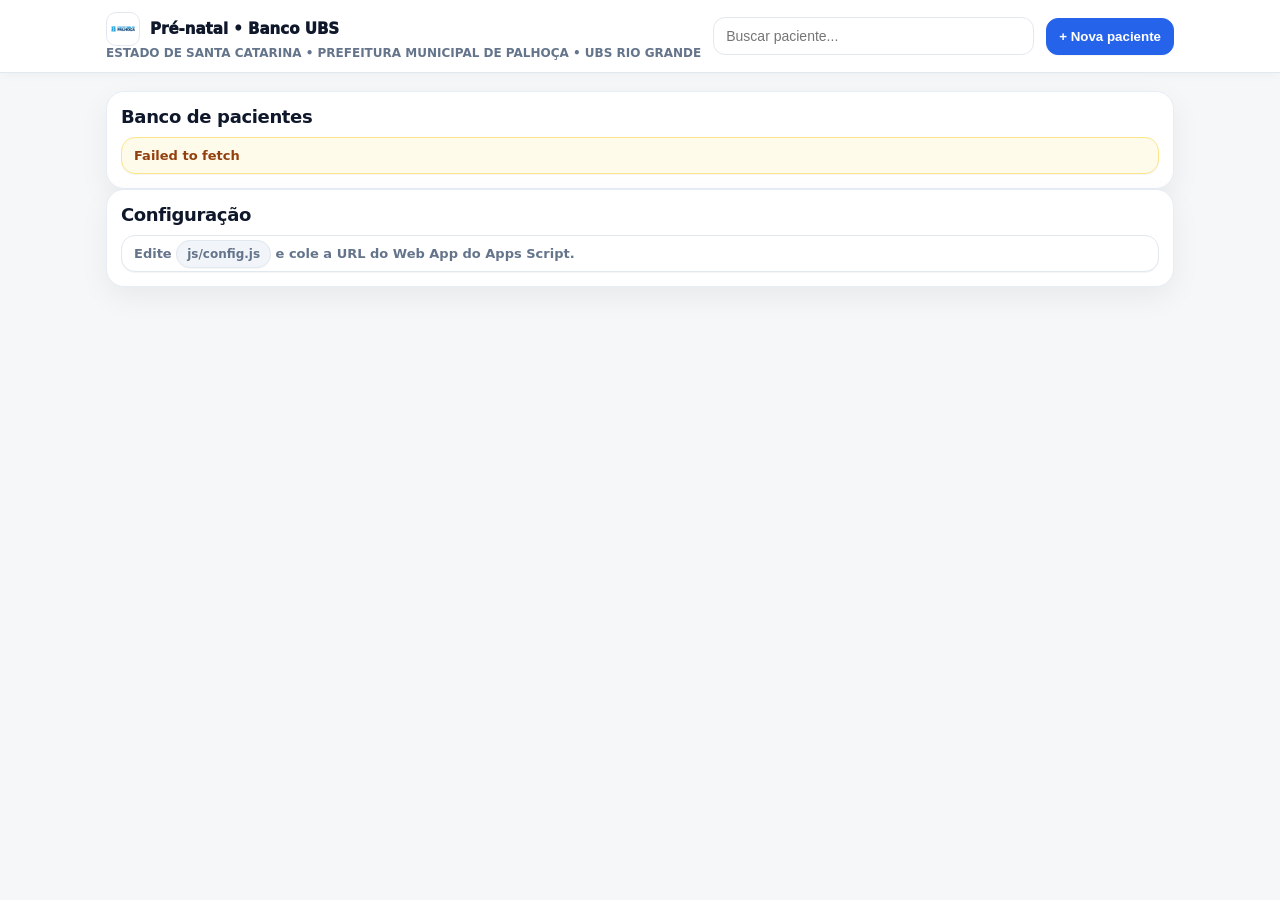
==== index.html @ 4e5b7221 "Add files via upload" ====
<!doctype html>
<html lang="pt-BR">
<head>
<meta charset="utf-8"/><meta name="viewport" content="width=device-width, initial-scale=1"/>
<title>Banco de pacientes</title>
<link rel="stylesheet" href="css/styles.css"/>
</head>
<body>
<header class="topbar">
  <div class="wrap">
    <div class="brand"><div class="brand-line"><img class="brand-logo" src="assets/logo_prefeitura_palhoca.png" alt="Palhoça"/><div class="brand-title">Pré-natal • Banco UBS</div></div>
      <small id="subtitle">ESTADO DE SANTA CATARINA • PREFEITURA MUNICIPAL DE PALHOÇA • UBS RIO GRANDE</small>
    </div>
    <div class="search no-print"><input id="globalSearch" placeholder="Buscar paciente..."/></div>
    <button class="btn primary no-print" id="btnNova">+ Nova paciente</button>
  </div>
</header>
<main>
<div class="card"><h2>Banco de pacientes</h2><div id="status" class="notice">Carregando…</div><table class="table" id="tbl"><tbody></tbody></table></div>
<div class="card no-print"><h2>Configuração</h2><div class="notice">Edite <span class="chip">js/config.js</span> e cole a URL do Web App do Apps Script.</div></div>
</main>
<script src="js/config.js"></script>
<script src="js/utils.js"></script>
<script src="js/api.js"></script>
<script src="js/index.js"></script>
<script>(function(){
  var s=document.getElementById('subtitle');
  if(s && window.APP_CONFIG){
    var pref=(window.APP_CONFIG.PREFEITURA||'PREFEITURA MUNICIPAL DE PALHOÇA').toUpperCase();
    var ubs=(window.APP_CONFIG.UBS_TITULO||'UBS RIO GRANDE').toUpperCase();
    s.textContent='ESTADO DE SANTA CATARINA • '+pref+' • '+ubs;
  }
  var gs=document.getElementById('globalSearch');
  var bn=document.getElementById('btnNova');
  if(gs) gs.addEventListener('keydown', function(e){ if(e.key==='Enter') window.location.href='index.html?q='+encodeURIComponent(gs.value||''); });
  if(bn) bn.addEventListener('click', function(){ window.location.href='new_patient.html'; });
})();</script>
</body></html>
---- css/styles.css ----
:root{--bg:#f6f7f9;--card:#fff;--text:#0f172a;--muted:#64748b;--line:#e2e8f0;--primary:#2563eb;--primary2:#1d4ed8;--chip:#f1f5f9;--okbg:#ecfdf5;--warnbg:#fffbeb}
*{box-sizing:border-box}
html,body{margin:0;padding:0;font-family:system-ui,-apple-system,Segoe UI,Roboto,Ubuntu,Arial,sans-serif;color:var(--text);background:var(--bg)}
header.topbar{position:sticky;top:0;z-index:10;background:rgba(255,255,255,.92);backdrop-filter:saturate(180%) blur(10px);border-bottom:1px solid var(--line)}
.topbar .wrap{max-width:1100px;margin:0 auto;padding:12px 16px;display:flex;gap:12px;align-items:center}
.brand{font-weight:900}
.brand small{display:block;color:var(--muted);font-weight:700;font-size:12px}
.search{flex:1}
.search input{width:100%;padding:10px 12px;border:1px solid var(--line);border-radius:12px;background:#fff;font-size:14px}
.btn{border:1px solid var(--line);background:#fff;border-radius:12px;padding:10px 12px;font-weight:800;cursor:pointer}
.btn.primary{background:var(--primary);border-color:var(--primary);color:#fff}
.btn.primary:hover{background:var(--primary2)}
.btn.small{padding:8px 10px;border-radius:10px;font-size:13px}
main{max-width:1100px;margin:0 auto;padding:18px 16px 60px}
.card{background:var(--card);border:1px solid var(--line);border-radius:18px;padding:14px}
.card h2{margin:0 0 10px;font-size:18px}
.row{display:flex;gap:10px;flex-wrap:wrap;align-items:center}
.grid{display:grid;grid-template-columns:1fr;gap:12px}
@media(min-width:900px){.grid.cols2{grid-template-columns:1.2fr .8fr}}
.field{display:flex;flex-direction:column;gap:6px;min-width:180px;flex:1}
.field label{font-size:12px;color:var(--muted);font-weight:800}
.field input,.field select,.field textarea{border:1px solid var(--line);border-radius:12px;padding:10px 12px;font-size:14px;background:#fff}
.field textarea{min-height:84px;resize:vertical}
.chips{display:flex;gap:8px;flex-wrap:wrap;margin-top:6px}
.chip{background:var(--chip);border:1px solid var(--line);padding:6px 10px;border-radius:999px;font-weight:800;font-size:12px}
.chip.badge{background:#eef2ff;border-color:#c7d2fe;color:#1e3a8a}
.chip.warn{background:var(--warnbg);border-color:#fde68a;color:#92400e}
.chip.ok{background:var(--okbg);border-color:#a7f3d0;color:#065f46}
.notice{padding:10px 12px;border-radius:14px;border:1px solid var(--line);background:#fff;color:var(--muted);font-weight:700;font-size:13px}
.notice.ok{background:var(--okbg);border-color:#a7f3d0;color:#065f46}
.notice.warn{background:var(--warnbg);border-color:#fde68a;color:#92400e}
.table{width:100%;border-collapse:separate;border-spacing:0 10px}
.table td{padding:12px;border-top:1px solid var(--line);border-bottom:1px solid var(--line);background:#fff}
.table tr td:first-child{border-left:1px solid var(--line);border-radius:14px 0 0 14px}
.table tr td:last-child{border-right:1px solid var(--line);border-radius:0 14px 14px 0}
.table .name{font-weight:900}
.table .sub{color:var(--muted);font-size:12px;margin-top:3px}
.kpis{display:grid;grid-template-columns:repeat(2,minmax(0,1fr));gap:10px}
@media(min-width:900px){.kpis{grid-template-columns:repeat(4,minmax(0,1fr))}}
.kpi{border:1px solid var(--line);border-radius:16px;padding:10px;background:#fff}
.kpi .label{font-size:11px;color:var(--muted);font-weight:900}
.kpi .val{font-size:16px;font-weight:900;margin-top:4px}
hr.sep{border:none;border-top:1px solid var(--line);margin:12px 0}
.tabs{display:flex;gap:8px;flex-wrap:wrap}
.tab{padding:8px 10px;border-radius:12px;border:1px solid var(--line);background:#fff;font-weight:900;cursor:pointer;font-size:13px}
.tab.active{background:#eff6ff;border-color:#bfdbfe;color:#1d4ed8}
.timeline{position:relative;height:70px;border:1px solid var(--line);border-radius:18px;background:#fff;padding:12px 14px;overflow:hidden}
.timeline .bar{position:absolute;left:14px;right:14px;top:34px;height:10px;border-radius:999px;background:#eef2ff;border:1px solid #c7d2fe}
.timeline .tick{position:absolute;top:18px;font-size:11px;color:var(--muted);font-weight:900;transform:translateX(-50%)}
.marker{position:absolute;top:26px;width:14px;height:14px;border-radius:50%;background:var(--primary);border:2px solid #fff;box-shadow:0 1px 2px rgba(0,0,0,.12);cursor:pointer}
.marker.consulta{background:#0ea5e9}
.marker.today{background:#f59e0b}
.marker.dpp{background:#16a34a}
.footer-actions{position:fixed;left:0;right:0;bottom:0;z-index:20;background:rgba(246,247,249,.92);backdrop-filter:saturate(180%) blur(10px);border-top:1px solid var(--line)}
.footer-actions .wrap{max-width:1100px;margin:0 auto;padding:10px 16px;display:flex;gap:10px;justify-content:flex-end}
@media print{header.topbar,.footer-actions,.no-print{display:none !important}body{background:#fff}main{max-width:unset;padding:0}.card{border:none;border-radius:0;padding:0}}
.requisicao{width:210mm;min-height:297mm;padding:14mm 14mm 12mm 14mm;margin:0 auto}
.req-header{display:flex;gap:14px;align-items:center}
.req-header img{height:34mm;max-width:72mm;object-fit:contain}
.req-header .inst{line-height:1.15}
.req-header .inst div{font-weight:900;font-size:14px}
.req-divider{border-top:2px solid #0f172a;margin:10mm 0 6mm}
.req-grid{display:grid;grid-template-columns:1fr 1fr;gap:6mm}
.req-line{font-weight:900;font-size:13px}
.req-title{margin-top:6mm;font-weight:900;font-size:15px}
.req-section{margin-top:4mm}
.req-section h3{margin:0 0 2mm;font-size:14px;font-weight:900}
.req-section ul{margin:0;padding-left:18px}
.req-section li{margin:1.2mm 0;font-size:13px;font-weight:800}
.req-footer{margin-top:12mm;display:flex;justify-content:space-between;align-items:flex-end}
.req-sign{margin-top:10mm}
.req-sign .line{border-top:1px solid #0f172a;width:75mm;margin-bottom:2mm}
.req-sign .name{font-weight:900;font-size:13px}
.req-sign .crm{font-weight:900;font-size:13px}

/* ===== Refinamento visual v3 ===== */
:root{
  --shadow: 0 10px 30px rgba(2,6,23,.06);
  --shadow2: 0 6px 18px rgba(2,6,23,.08);
}
header.topbar{box-shadow:0 2px 10px rgba(2,6,23,.04)}
.card{box-shadow:var(--shadow); border-color:#e6edf5}
.card h2{letter-spacing:-.02em}
.btn{transition:transform .06s ease, box-shadow .12s ease, background .12s ease; box-shadow:0 1px 0 rgba(2,6,23,.04)}
.btn:hover{box-shadow:var(--shadow2)}
.btn:active{transform:translateY(1px)}
.field input,.field select,.field textarea{outline:none; transition:border .12s ease, box-shadow .12s ease}
.field input:focus,.field select:focus,.field textarea:focus{
  border-color:#bfdbfe;
  box-shadow:0 0 0 4px rgba(59,130,246,.12);
}
.notice{box-shadow:0 1px 0 rgba(2,6,23,.04)}
.table{border-spacing:0 12px}
.table td{box-shadow:0 1px 0 rgba(2,6,23,.04)}
.chip{box-shadow:0 1px 0 rgba(2,6,23,.03)}
.brand{display:flex;flex-direction:column}
.brand-line{display:flex;align-items:center;gap:10px}
.brand-logo{width:34px;height:34px;border-radius:10px;object-fit:contain;background:#fff;border:1px solid var(--line);padding:4px}
.brand-title{font-size:15px;font-weight:950}
@media(max-width:520px){
  .brand small{display:none}
  .search{display:none}
}
.footer-actions .wrap{justify-content:space-between}
.footer-actions .wrap .row-left{display:flex;gap:8px;align-items:center}
.footer-actions .wrap .row-right{display:flex;gap:10px;align-items:center}
.timeline{box-shadow:var(--shadow)}
.timeline .bar{background:linear-gradient(90deg,#eef2ff,#eff6ff)}
.marker{transition:transform .08s ease}
.marker:hover{transform:scale(1.12)}
.requisicao{background:#fff;border:1px solid #e5e7eb;border-radius:12px;box-shadow:var(--shadow)}
.req-divider{border-top:3px solid #0f172a}
.req-section li{font-weight:700}
@media print{
  .requisicao{border:none;border-radius:0;box-shadow:none}
}
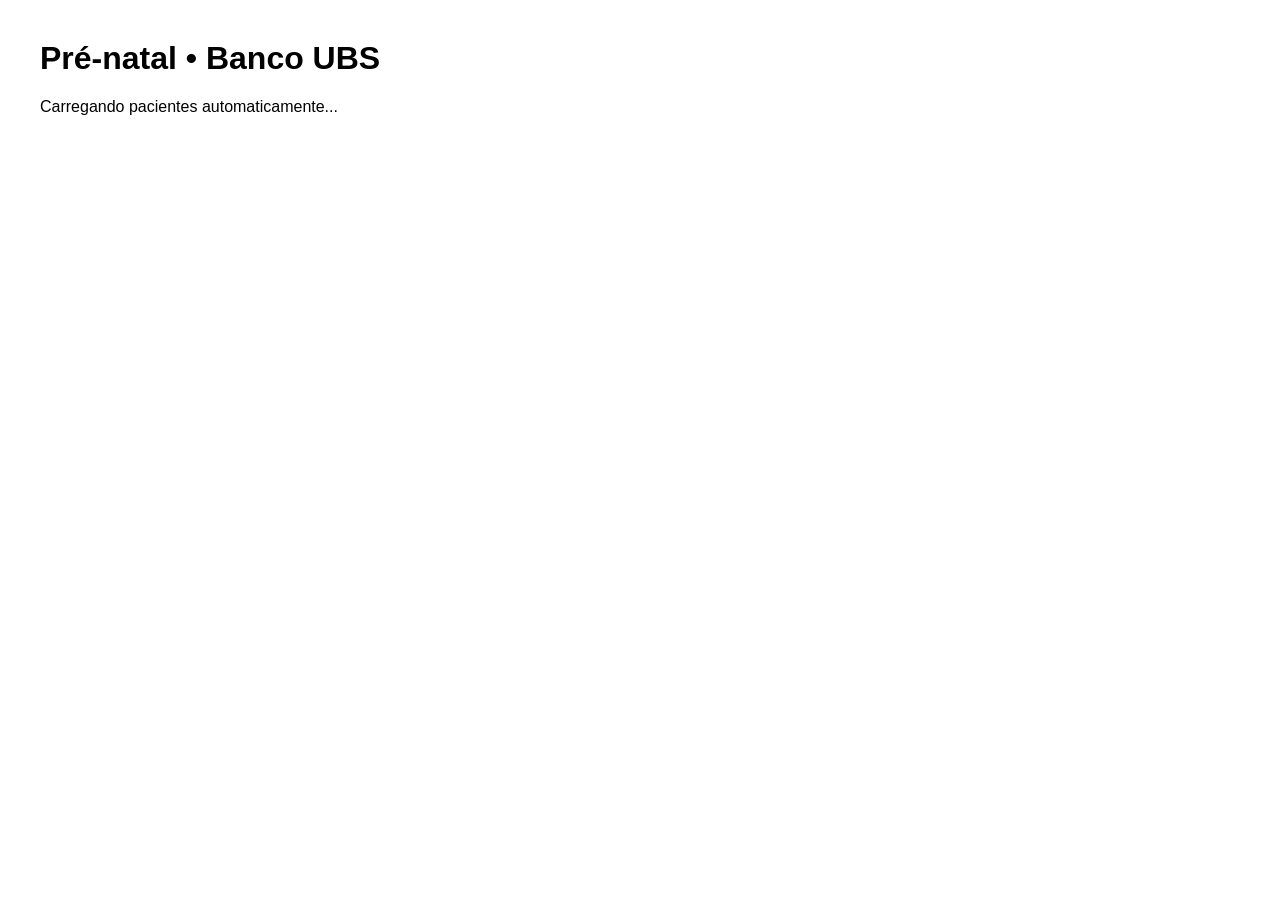
==== commit 5c119bdf: "Add files via upload" ====
--- a/index.html
+++ b/index.html
@@ -1,38 +1,15 @@
-<!doctype html>
-<html lang="pt-BR">
+
+<!DOCTYPE html>
+<html>
 <head>
-<meta charset="utf-8"/><meta name="viewport" content="width=device-width, initial-scale=1"/>
-<title>Banco de pacientes</title>
-<link rel="stylesheet" href="css/styles.css"/>
+<meta charset="utf-8">
+<title>Pré-natal • Banco UBS</title>
+<link rel="stylesheet" href="css/styles.css">
 </head>
 <body>
-<header class="topbar">
-  <div class="wrap">
-    <div class="brand"><div class="brand-line"><img class="brand-logo" src="assets/logo_prefeitura_palhoca.png" alt="Palhoça"/><div class="brand-title">Pré-natal • Banco UBS</div></div>
-      <small id="subtitle">ESTADO DE SANTA CATARINA • PREFEITURA MUNICIPAL DE PALHOÇA • UBS RIO GRANDE</small>
-    </div>
-    <div class="search no-print"><input id="globalSearch" placeholder="Buscar paciente..."/></div>
-    <button class="btn primary no-print" id="btnNova">+ Nova paciente</button>
-  </div>
-</header>
-<main>
-<div class="card"><h2>Banco de pacientes</h2><div id="status" class="notice">Carregando…</div><table class="table" id="tbl"><tbody></tbody></table></div>
-<div class="card no-print"><h2>Configuração</h2><div class="notice">Edite <span class="chip">js/config.js</span> e cole a URL do Web App do Apps Script.</div></div>
-</main>
+<h1>Pré-natal • Banco UBS</h1>
+<p>Carregando pacientes automaticamente...</p>
 <script src="js/config.js"></script>
-<script src="js/utils.js"></script>
 <script src="js/api.js"></script>
-<script src="js/index.js"></script>
-<script>(function(){
-  var s=document.getElementById('subtitle');
-  if(s && window.APP_CONFIG){
-    var pref=(window.APP_CONFIG.PREFEITURA||'PREFEITURA MUNICIPAL DE PALHOÇA').toUpperCase();
-    var ubs=(window.APP_CONFIG.UBS_TITULO||'UBS RIO GRANDE').toUpperCase();
-    s.textContent='ESTADO DE SANTA CATARINA • '+pref+' • '+ubs;
-  }
-  var gs=document.getElementById('globalSearch');
-  var bn=document.getElementById('btnNova');
-  if(gs) gs.addEventListener('keydown', function(e){ if(e.key==='Enter') window.location.href='index.html?q='+encodeURIComponent(gs.value||''); });
-  if(bn) bn.addEventListener('click', function(){ window.location.href='new_patient.html'; });
-})();</script>
-</body></html>+</body>
+</html>
--- a/css/styles.css
+++ b/css/styles.css
@@ -1,116 +1,2 @@
-:root{--bg:#f6f7f9;--card:#fff;--text:#0f172a;--muted:#64748b;--line:#e2e8f0;--primary:#2563eb;--primary2:#1d4ed8;--chip:#f1f5f9;--okbg:#ecfdf5;--warnbg:#fffbeb}
-*{box-sizing:border-box}
-html,body{margin:0;padding:0;font-family:system-ui,-apple-system,Segoe UI,Roboto,Ubuntu,Arial,sans-serif;color:var(--text);background:var(--bg)}
-header.topbar{position:sticky;top:0;z-index:10;background:rgba(255,255,255,.92);backdrop-filter:saturate(180%) blur(10px);border-bottom:1px solid var(--line)}
-.topbar .wrap{max-width:1100px;margin:0 auto;padding:12px 16px;display:flex;gap:12px;align-items:center}
-.brand{font-weight:900}
-.brand small{display:block;color:var(--muted);font-weight:700;font-size:12px}
-.search{flex:1}
-.search input{width:100%;padding:10px 12px;border:1px solid var(--line);border-radius:12px;background:#fff;font-size:14px}
-.btn{border:1px solid var(--line);background:#fff;border-radius:12px;padding:10px 12px;font-weight:800;cursor:pointer}
-.btn.primary{background:var(--primary);border-color:var(--primary);color:#fff}
-.btn.primary:hover{background:var(--primary2)}
-.btn.small{padding:8px 10px;border-radius:10px;font-size:13px}
-main{max-width:1100px;margin:0 auto;padding:18px 16px 60px}
-.card{background:var(--card);border:1px solid var(--line);border-radius:18px;padding:14px}
-.card h2{margin:0 0 10px;font-size:18px}
-.row{display:flex;gap:10px;flex-wrap:wrap;align-items:center}
-.grid{display:grid;grid-template-columns:1fr;gap:12px}
-@media(min-width:900px){.grid.cols2{grid-template-columns:1.2fr .8fr}}
-.field{display:flex;flex-direction:column;gap:6px;min-width:180px;flex:1}
-.field label{font-size:12px;color:var(--muted);font-weight:800}
-.field input,.field select,.field textarea{border:1px solid var(--line);border-radius:12px;padding:10px 12px;font-size:14px;background:#fff}
-.field textarea{min-height:84px;resize:vertical}
-.chips{display:flex;gap:8px;flex-wrap:wrap;margin-top:6px}
-.chip{background:var(--chip);border:1px solid var(--line);padding:6px 10px;border-radius:999px;font-weight:800;font-size:12px}
-.chip.badge{background:#eef2ff;border-color:#c7d2fe;color:#1e3a8a}
-.chip.warn{background:var(--warnbg);border-color:#fde68a;color:#92400e}
-.chip.ok{background:var(--okbg);border-color:#a7f3d0;color:#065f46}
-.notice{padding:10px 12px;border-radius:14px;border:1px solid var(--line);background:#fff;color:var(--muted);font-weight:700;font-size:13px}
-.notice.ok{background:var(--okbg);border-color:#a7f3d0;color:#065f46}
-.notice.warn{background:var(--warnbg);border-color:#fde68a;color:#92400e}
-.table{width:100%;border-collapse:separate;border-spacing:0 10px}
-.table td{padding:12px;border-top:1px solid var(--line);border-bottom:1px solid var(--line);background:#fff}
-.table tr td:first-child{border-left:1px solid var(--line);border-radius:14px 0 0 14px}
-.table tr td:last-child{border-right:1px solid var(--line);border-radius:0 14px 14px 0}
-.table .name{font-weight:900}
-.table .sub{color:var(--muted);font-size:12px;margin-top:3px}
-.kpis{display:grid;grid-template-columns:repeat(2,minmax(0,1fr));gap:10px}
-@media(min-width:900px){.kpis{grid-template-columns:repeat(4,minmax(0,1fr))}}
-.kpi{border:1px solid var(--line);border-radius:16px;padding:10px;background:#fff}
-.kpi .label{font-size:11px;color:var(--muted);font-weight:900}
-.kpi .val{font-size:16px;font-weight:900;margin-top:4px}
-hr.sep{border:none;border-top:1px solid var(--line);margin:12px 0}
-.tabs{display:flex;gap:8px;flex-wrap:wrap}
-.tab{padding:8px 10px;border-radius:12px;border:1px solid var(--line);background:#fff;font-weight:900;cursor:pointer;font-size:13px}
-.tab.active{background:#eff6ff;border-color:#bfdbfe;color:#1d4ed8}
-.timeline{position:relative;height:70px;border:1px solid var(--line);border-radius:18px;background:#fff;padding:12px 14px;overflow:hidden}
-.timeline .bar{position:absolute;left:14px;right:14px;top:34px;height:10px;border-radius:999px;background:#eef2ff;border:1px solid #c7d2fe}
-.timeline .tick{position:absolute;top:18px;font-size:11px;color:var(--muted);font-weight:900;transform:translateX(-50%)}
-.marker{position:absolute;top:26px;width:14px;height:14px;border-radius:50%;background:var(--primary);border:2px solid #fff;box-shadow:0 1px 2px rgba(0,0,0,.12);cursor:pointer}
-.marker.consulta{background:#0ea5e9}
-.marker.today{background:#f59e0b}
-.marker.dpp{background:#16a34a}
-.footer-actions{position:fixed;left:0;right:0;bottom:0;z-index:20;background:rgba(246,247,249,.92);backdrop-filter:saturate(180%) blur(10px);border-top:1px solid var(--line)}
-.footer-actions .wrap{max-width:1100px;margin:0 auto;padding:10px 16px;display:flex;gap:10px;justify-content:flex-end}
-@media print{header.topbar,.footer-actions,.no-print{display:none !important}body{background:#fff}main{max-width:unset;padding:0}.card{border:none;border-radius:0;padding:0}}
-.requisicao{width:210mm;min-height:297mm;padding:14mm 14mm 12mm 14mm;margin:0 auto}
-.req-header{display:flex;gap:14px;align-items:center}
-.req-header img{height:34mm;max-width:72mm;object-fit:contain}
-.req-header .inst{line-height:1.15}
-.req-header .inst div{font-weight:900;font-size:14px}
-.req-divider{border-top:2px solid #0f172a;margin:10mm 0 6mm}
-.req-grid{display:grid;grid-template-columns:1fr 1fr;gap:6mm}
-.req-line{font-weight:900;font-size:13px}
-.req-title{margin-top:6mm;font-weight:900;font-size:15px}
-.req-section{margin-top:4mm}
-.req-section h3{margin:0 0 2mm;font-size:14px;font-weight:900}
-.req-section ul{margin:0;padding-left:18px}
-.req-section li{margin:1.2mm 0;font-size:13px;font-weight:800}
-.req-footer{margin-top:12mm;display:flex;justify-content:space-between;align-items:flex-end}
-.req-sign{margin-top:10mm}
-.req-sign .line{border-top:1px solid #0f172a;width:75mm;margin-bottom:2mm}
-.req-sign .name{font-weight:900;font-size:13px}
-.req-sign .crm{font-weight:900;font-size:13px}
 
-/* ===== Refinamento visual v3 ===== */
-:root{
-  --shadow: 0 10px 30px rgba(2,6,23,.06);
-  --shadow2: 0 6px 18px rgba(2,6,23,.08);
-}
-header.topbar{box-shadow:0 2px 10px rgba(2,6,23,.04)}
-.card{box-shadow:var(--shadow); border-color:#e6edf5}
-.card h2{letter-spacing:-.02em}
-.btn{transition:transform .06s ease, box-shadow .12s ease, background .12s ease; box-shadow:0 1px 0 rgba(2,6,23,.04)}
-.btn:hover{box-shadow:var(--shadow2)}
-.btn:active{transform:translateY(1px)}
-.field input,.field select,.field textarea{outline:none; transition:border .12s ease, box-shadow .12s ease}
-.field input:focus,.field select:focus,.field textarea:focus{
-  border-color:#bfdbfe;
-  box-shadow:0 0 0 4px rgba(59,130,246,.12);
-}
-.notice{box-shadow:0 1px 0 rgba(2,6,23,.04)}
-.table{border-spacing:0 12px}
-.table td{box-shadow:0 1px 0 rgba(2,6,23,.04)}
-.chip{box-shadow:0 1px 0 rgba(2,6,23,.03)}
-.brand{display:flex;flex-direction:column}
-.brand-line{display:flex;align-items:center;gap:10px}
-.brand-logo{width:34px;height:34px;border-radius:10px;object-fit:contain;background:#fff;border:1px solid var(--line);padding:4px}
-.brand-title{font-size:15px;font-weight:950}
-@media(max-width:520px){
-  .brand small{display:none}
-  .search{display:none}
-}
-.footer-actions .wrap{justify-content:space-between}
-.footer-actions .wrap .row-left{display:flex;gap:8px;align-items:center}
-.footer-actions .wrap .row-right{display:flex;gap:10px;align-items:center}
-.timeline{box-shadow:var(--shadow)}
-.timeline .bar{background:linear-gradient(90deg,#eef2ff,#eff6ff)}
-.marker{transition:transform .08s ease}
-.marker:hover{transform:scale(1.12)}
-.requisicao{background:#fff;border:1px solid #e5e7eb;border-radius:12px;box-shadow:var(--shadow)}
-.req-divider{border-top:3px solid #0f172a}
-.req-section li{font-weight:700}
-@media print{
-  .requisicao{border:none;border-radius:0;box-shadow:none}
-}
+body{font-family:Arial,Helvetica,sans-serif;margin:40px}
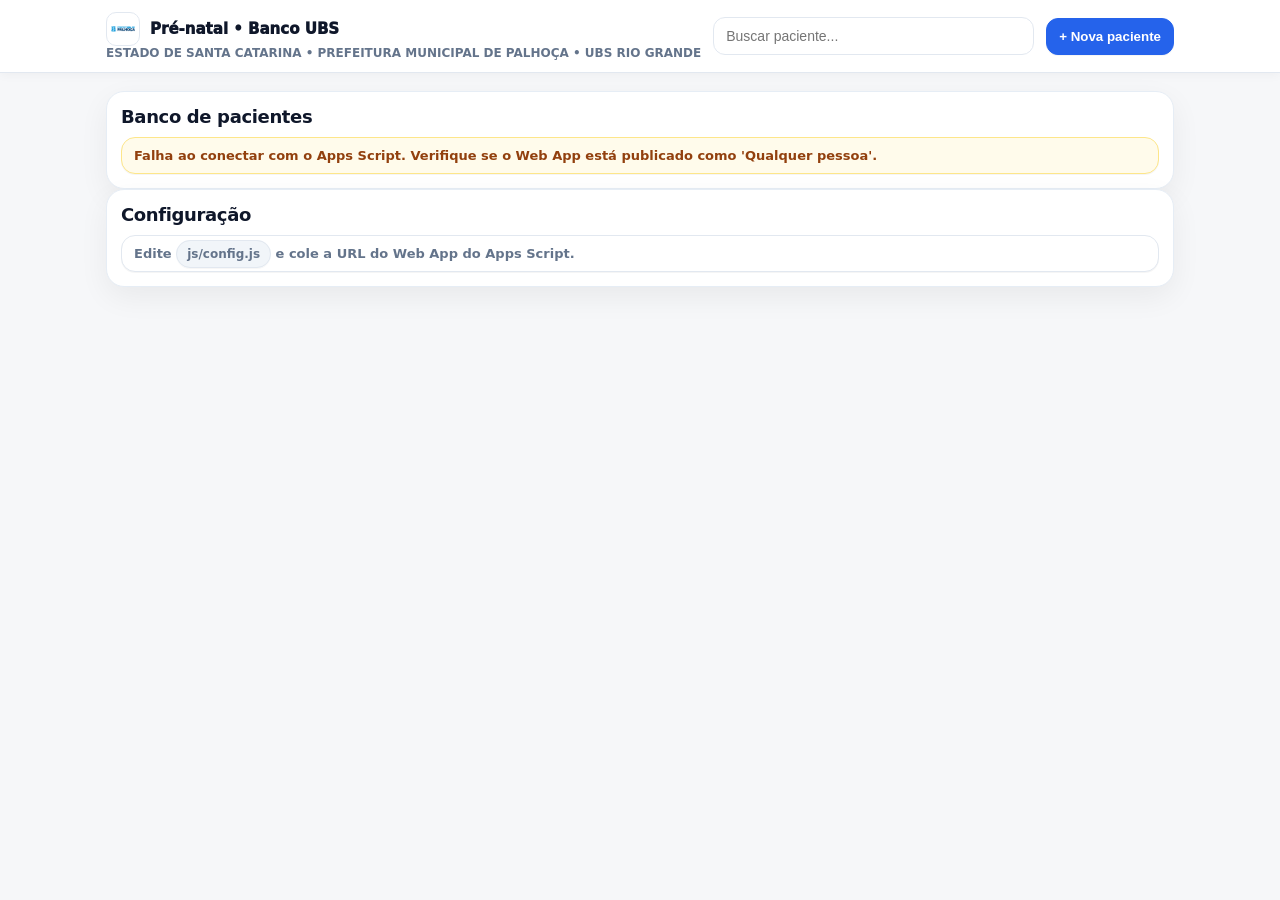
==== commit 2827e0f8: "Add files via upload" ====
--- a/index.html
+++ b/index.html
@@ -1,15 +1,38 @@
-
-<!DOCTYPE html>
-<html>
+<!doctype html>
+<html lang="pt-BR">
 <head>
-<meta charset="utf-8">
-<title>Pré-natal • Banco UBS</title>
-<link rel="stylesheet" href="css/styles.css">
+<meta charset="utf-8"/><meta name="viewport" content="width=device-width, initial-scale=1"/>
+<title>Banco de pacientes</title>
+<link rel="stylesheet" href="css/styles.css"/>
 </head>
 <body>
-<h1>Pré-natal • Banco UBS</h1>
-<p>Carregando pacientes automaticamente...</p>
+<header class="topbar">
+  <div class="wrap">
+    <div class="brand"><div class="brand-line"><img class="brand-logo" src="assets/logo_prefeitura_palhoca.png" alt="Palhoça"/><div class="brand-title">Pré-natal • Banco UBS</div></div>
+      <small id="subtitle">ESTADO DE SANTA CATARINA • PREFEITURA MUNICIPAL DE PALHOÇA • UBS RIO GRANDE</small>
+    </div>
+    <div class="search no-print"><input id="globalSearch" placeholder="Buscar paciente..."/></div>
+    <button class="btn primary no-print" id="btnNova">+ Nova paciente</button>
+  </div>
+</header>
+<main>
+<div class="card"><h2>Banco de pacientes</h2><div id="status" class="notice">Carregando…</div><table class="table" id="tbl"><tbody></tbody></table></div>
+<div class="card no-print"><h2>Configuração</h2><div class="notice">Edite <span class="chip">js/config.js</span> e cole a URL do Web App do Apps Script.</div></div>
+</main>
 <script src="js/config.js"></script>
+<script src="js/utils.js"></script>
 <script src="js/api.js"></script>
-</body>
-</html>
+<script src="js/index.js"></script>
+<script>(function(){
+  var s=document.getElementById('subtitle');
+  if(s && window.APP_CONFIG){
+    var pref=(window.APP_CONFIG.PREFEITURA||'PREFEITURA MUNICIPAL DE PALHOÇA').toUpperCase();
+    var ubs=(window.APP_CONFIG.UBS_TITULO||'UBS RIO GRANDE').toUpperCase();
+    s.textContent='ESTADO DE SANTA CATARINA • '+pref+' • '+ubs;
+  }
+  var gs=document.getElementById('globalSearch');
+  var bn=document.getElementById('btnNova');
+  if(gs) gs.addEventListener('keydown', function(e){ if(e.key==='Enter') window.location.href='index.html?q='+encodeURIComponent(gs.value||''); });
+  if(bn) bn.addEventListener('click', function(){ window.location.href='new_patient.html'; });
+})();</script>
+</body></html>
--- a/css/styles.css
+++ b/css/styles.css
@@ -1,2 +1,116 @@
+:root{--bg:#f6f7f9;--card:#fff;--text:#0f172a;--muted:#64748b;--line:#e2e8f0;--primary:#2563eb;--primary2:#1d4ed8;--chip:#f1f5f9;--okbg:#ecfdf5;--warnbg:#fffbeb}
+*{box-sizing:border-box}
+html,body{margin:0;padding:0;font-family:system-ui,-apple-system,Segoe UI,Roboto,Ubuntu,Arial,sans-serif;color:var(--text);background:var(--bg)}
+header.topbar{position:sticky;top:0;z-index:10;background:rgba(255,255,255,.92);backdrop-filter:saturate(180%) blur(10px);border-bottom:1px solid var(--line)}
+.topbar .wrap{max-width:1100px;margin:0 auto;padding:12px 16px;display:flex;gap:12px;align-items:center}
+.brand{font-weight:900}
+.brand small{display:block;color:var(--muted);font-weight:700;font-size:12px}
+.search{flex:1}
+.search input{width:100%;padding:10px 12px;border:1px solid var(--line);border-radius:12px;background:#fff;font-size:14px}
+.btn{border:1px solid var(--line);background:#fff;border-radius:12px;padding:10px 12px;font-weight:800;cursor:pointer}
+.btn.primary{background:var(--primary);border-color:var(--primary);color:#fff}
+.btn.primary:hover{background:var(--primary2)}
+.btn.small{padding:8px 10px;border-radius:10px;font-size:13px}
+main{max-width:1100px;margin:0 auto;padding:18px 16px 60px}
+.card{background:var(--card);border:1px solid var(--line);border-radius:18px;padding:14px}
+.card h2{margin:0 0 10px;font-size:18px}
+.row{display:flex;gap:10px;flex-wrap:wrap;align-items:center}
+.grid{display:grid;grid-template-columns:1fr;gap:12px}
+@media(min-width:900px){.grid.cols2{grid-template-columns:1.2fr .8fr}}
+.field{display:flex;flex-direction:column;gap:6px;min-width:180px;flex:1}
+.field label{font-size:12px;color:var(--muted);font-weight:800}
+.field input,.field select,.field textarea{border:1px solid var(--line);border-radius:12px;padding:10px 12px;font-size:14px;background:#fff}
+.field textarea{min-height:84px;resize:vertical}
+.chips{display:flex;gap:8px;flex-wrap:wrap;margin-top:6px}
+.chip{background:var(--chip);border:1px solid var(--line);padding:6px 10px;border-radius:999px;font-weight:800;font-size:12px}
+.chip.badge{background:#eef2ff;border-color:#c7d2fe;color:#1e3a8a}
+.chip.warn{background:var(--warnbg);border-color:#fde68a;color:#92400e}
+.chip.ok{background:var(--okbg);border-color:#a7f3d0;color:#065f46}
+.notice{padding:10px 12px;border-radius:14px;border:1px solid var(--line);background:#fff;color:var(--muted);font-weight:700;font-size:13px}
+.notice.ok{background:var(--okbg);border-color:#a7f3d0;color:#065f46}
+.notice.warn{background:var(--warnbg);border-color:#fde68a;color:#92400e}
+.table{width:100%;border-collapse:separate;border-spacing:0 10px}
+.table td{padding:12px;border-top:1px solid var(--line);border-bottom:1px solid var(--line);background:#fff}
+.table tr td:first-child{border-left:1px solid var(--line);border-radius:14px 0 0 14px}
+.table tr td:last-child{border-right:1px solid var(--line);border-radius:0 14px 14px 0}
+.table .name{font-weight:900}
+.table .sub{color:var(--muted);font-size:12px;margin-top:3px}
+.kpis{display:grid;grid-template-columns:repeat(2,minmax(0,1fr));gap:10px}
+@media(min-width:900px){.kpis{grid-template-columns:repeat(4,minmax(0,1fr))}}
+.kpi{border:1px solid var(--line);border-radius:16px;padding:10px;background:#fff}
+.kpi .label{font-size:11px;color:var(--muted);font-weight:900}
+.kpi .val{font-size:16px;font-weight:900;margin-top:4px}
+hr.sep{border:none;border-top:1px solid var(--line);margin:12px 0}
+.tabs{display:flex;gap:8px;flex-wrap:wrap}
+.tab{padding:8px 10px;border-radius:12px;border:1px solid var(--line);background:#fff;font-weight:900;cursor:pointer;font-size:13px}
+.tab.active{background:#eff6ff;border-color:#bfdbfe;color:#1d4ed8}
+.timeline{position:relative;height:70px;border:1px solid var(--line);border-radius:18px;background:#fff;padding:12px 14px;overflow:hidden}
+.timeline .bar{position:absolute;left:14px;right:14px;top:34px;height:10px;border-radius:999px;background:#eef2ff;border:1px solid #c7d2fe}
+.timeline .tick{position:absolute;top:18px;font-size:11px;color:var(--muted);font-weight:900;transform:translateX(-50%)}
+.marker{position:absolute;top:26px;width:14px;height:14px;border-radius:50%;background:var(--primary);border:2px solid #fff;box-shadow:0 1px 2px rgba(0,0,0,.12);cursor:pointer}
+.marker.consulta{background:#0ea5e9}
+.marker.today{background:#f59e0b}
+.marker.dpp{background:#16a34a}
+.footer-actions{position:fixed;left:0;right:0;bottom:0;z-index:20;background:rgba(246,247,249,.92);backdrop-filter:saturate(180%) blur(10px);border-top:1px solid var(--line)}
+.footer-actions .wrap{max-width:1100px;margin:0 auto;padding:10px 16px;display:flex;gap:10px;justify-content:flex-end}
+@media print{header.topbar,.footer-actions,.no-print{display:none !important}body{background:#fff}main{max-width:unset;padding:0}.card{border:none;border-radius:0;padding:0}}
+.requisicao{width:210mm;min-height:297mm;padding:14mm 14mm 12mm 14mm;margin:0 auto}
+.req-header{display:flex;gap:14px;align-items:center}
+.req-header img{height:34mm;max-width:72mm;object-fit:contain}
+.req-header .inst{line-height:1.15}
+.req-header .inst div{font-weight:900;font-size:14px}
+.req-divider{border-top:2px solid #0f172a;margin:10mm 0 6mm}
+.req-grid{display:grid;grid-template-columns:1fr 1fr;gap:6mm}
+.req-line{font-weight:900;font-size:13px}
+.req-title{margin-top:6mm;font-weight:900;font-size:15px}
+.req-section{margin-top:4mm}
+.req-section h3{margin:0 0 2mm;font-size:14px;font-weight:900}
+.req-section ul{margin:0;padding-left:18px}
+.req-section li{margin:1.2mm 0;font-size:13px;font-weight:800}
+.req-footer{margin-top:12mm;display:flex;justify-content:space-between;align-items:flex-end}
+.req-sign{margin-top:10mm}
+.req-sign .line{border-top:1px solid #0f172a;width:75mm;margin-bottom:2mm}
+.req-sign .name{font-weight:900;font-size:13px}
+.req-sign .crm{font-weight:900;font-size:13px}
 
-body{font-family:Arial,Helvetica,sans-serif;margin:40px}
+/* ===== Refinamento visual v3 ===== */
+:root{
+  --shadow: 0 10px 30px rgba(2,6,23,.06);
+  --shadow2: 0 6px 18px rgba(2,6,23,.08);
+}
+header.topbar{box-shadow:0 2px 10px rgba(2,6,23,.04)}
+.card{box-shadow:var(--shadow); border-color:#e6edf5}
+.card h2{letter-spacing:-.02em}
+.btn{transition:transform .06s ease, box-shadow .12s ease, background .12s ease; box-shadow:0 1px 0 rgba(2,6,23,.04)}
+.btn:hover{box-shadow:var(--shadow2)}
+.btn:active{transform:translateY(1px)}
+.field input,.field select,.field textarea{outline:none; transition:border .12s ease, box-shadow .12s ease}
+.field input:focus,.field select:focus,.field textarea:focus{
+  border-color:#bfdbfe;
+  box-shadow:0 0 0 4px rgba(59,130,246,.12);
+}
+.notice{box-shadow:0 1px 0 rgba(2,6,23,.04)}
+.table{border-spacing:0 12px}
+.table td{box-shadow:0 1px 0 rgba(2,6,23,.04)}
+.chip{box-shadow:0 1px 0 rgba(2,6,23,.03)}
+.brand{display:flex;flex-direction:column}
+.brand-line{display:flex;align-items:center;gap:10px}
+.brand-logo{width:34px;height:34px;border-radius:10px;object-fit:contain;background:#fff;border:1px solid var(--line);padding:4px}
+.brand-title{font-size:15px;font-weight:950}
+@media(max-width:520px){
+  .brand small{display:none}
+  .search{display:none}
+}
+.footer-actions .wrap{justify-content:space-between}
+.footer-actions .wrap .row-left{display:flex;gap:8px;align-items:center}
+.footer-actions .wrap .row-right{display:flex;gap:10px;align-items:center}
+.timeline{box-shadow:var(--shadow)}
+.timeline .bar{background:linear-gradient(90deg,#eef2ff,#eff6ff)}
+.marker{transition:transform .08s ease}
+.marker:hover{transform:scale(1.12)}
+.requisicao{background:#fff;border:1px solid #e5e7eb;border-radius:12px;box-shadow:var(--shadow)}
+.req-divider{border-top:3px solid #0f172a}
+.req-section li{font-weight:700}
+@media print{
+  .requisicao{border:none;border-radius:0;box-shadow:none}
+}
